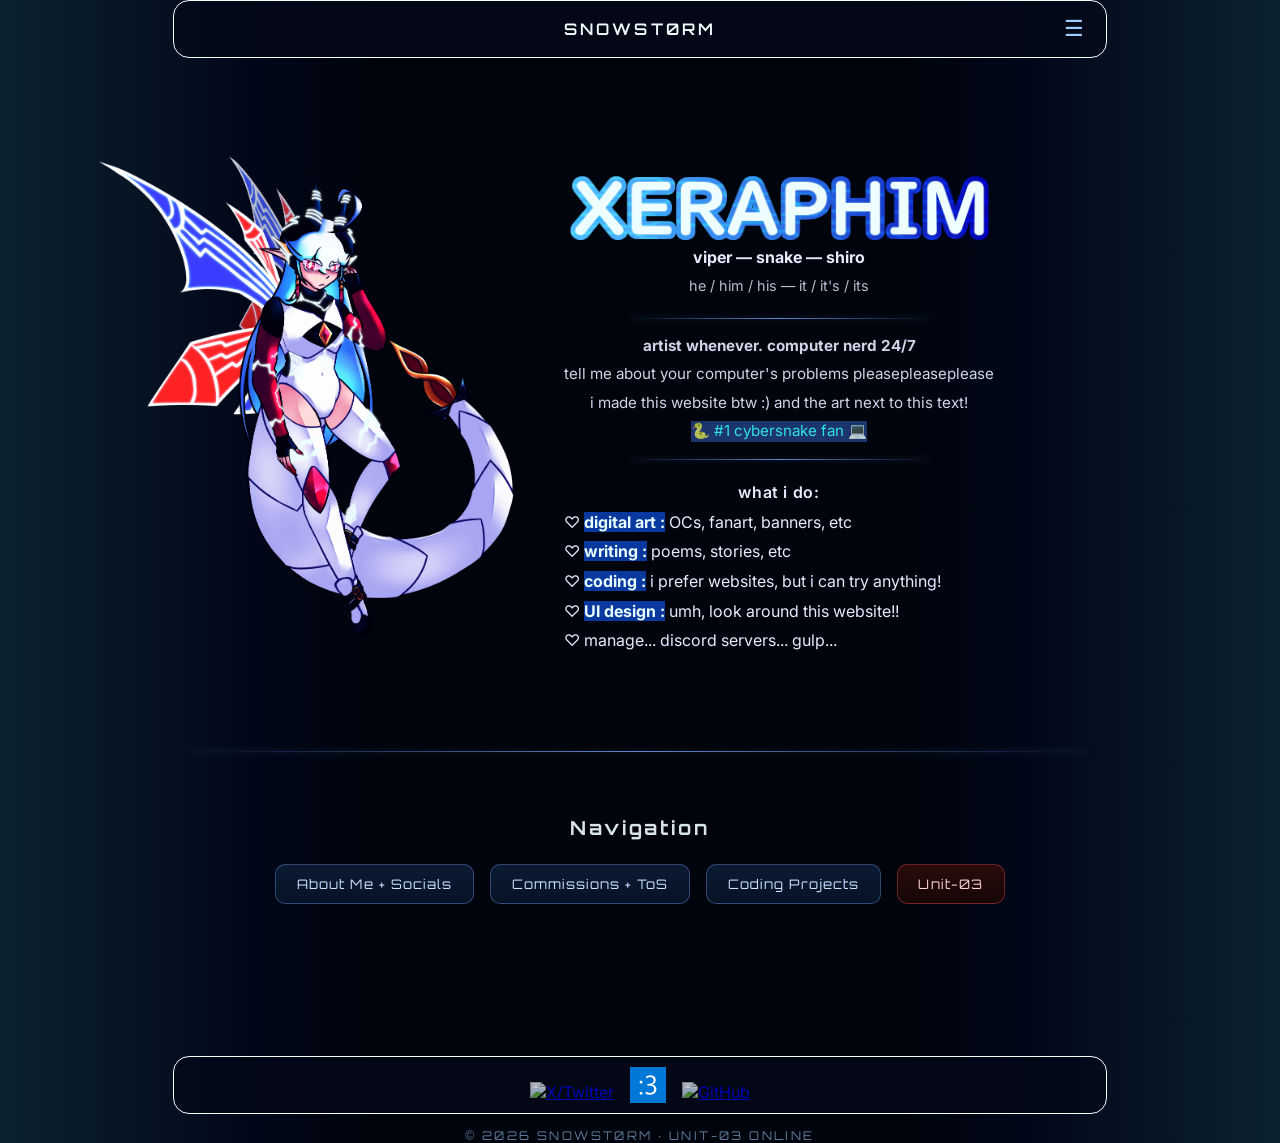
==== index.html @ 75ec4c57 "Base Files All my code for this so far, Index and About are fully done, the rest are behind the unfi" ====
<!DOCTYPE html>
<html lang="en">

<head>
    <meta charset="UTF-8">
    <meta name="viewport" content="width=device-width, initial-scale=1.0">
    <title>✦ Homepage</title>

    <link rel="preconnect" href="https://fonts.googleapis.com">
    <link rel="preconnect" href="https://fonts.gstatic.com" crossorigin>

    <link
        href="https://fonts.googleapis.com/css2?family=Inter:wght@400;500;600&family=Space+Grotesk:wght@400;600&family=Orbitron:wght@500;700&display=swap"
        rel="stylesheet">

    <link rel="stylesheet" href="css/mainstyle.css">
</head>

<body>
    <div id="header"></div>

    <div class="page-wrapper">

        <main class="page-content">
            <section class="hero">

                <div class="character-wrap">
                    <div class="character">
                        <img src="img/XRA_Wings.webp" class="layer wings" alt="" aria-hidden="true">

                        <img src="img/XRA_FullBod.webp" class="layer fullbody"
                            alt="Full-body illustration of Xeraphim, a cyber-themed character with glowing scars and mechanical wings.">

                        <img src="img/XRA_ScarsMASK.webp" class="layer scars-mask" alt="" aria-hidden="true">
                        <img src="img/XRA_ScarsBASE.webp" class="layer scars-base" alt="" aria-hidden="true">
                    </div>
                </div>

                <div class="hero-text">
                    <img src="img/xraLogo.webp" id="xraLogo" alt="XERAPHIM">

                    <p id="alias"><strong>viper — snake — shiro</strong></p>
                    <p id="prns">he / him / his — it / it's / its</p>

                    <div class="separator"></div>

                    <p class="baseinfo"><strong>artist whenever. computer nerd 24/7</strong></p>
                    <p class="baseinfo">tell me about your computer's problems pleasepleaseplease</p>
                    <p class="baseinfo">i made this website btw :) and the art next to this text!</p>
                    <p class="baseinfo" id="cysnak">🐍 #1 cybersnake fan 💻</p>

                    <div class="separator"></div>

                    <p id="wido">what i do:</p>
                    <p class="listinfo"><span>♡</span> <strong class="bgcol">digital art :</strong> OCs, fanart,
                        banners, etc</p>
                    <p class="listinfo"><span>♡</span> <strong class="bgcol">writing :</strong> poems, stories, etc</p>
                    <p class="listinfo"><span>♡</span> <strong class="bgcol">coding :</strong> i prefer websites, but i
                        can try anything!</p>
                    <p class="listinfo"><span>♡</span> <strong class="bgcol">UI design :</strong> umh, look around this
                        website!!</p>
                    <p class="listinfo"><span>♡</span> manage... discord servers... gulp...</p>
                </div>

            </section>

            <div class="separator"></div>

            <div class="navigation-section">
                <h2>Navigation</h2>

                <div class="navigation">
                    <a href="about.html">About Me + Socials</a>
                    <a href="commissions.html">Commissions + ToS</a>
                    <a href="codeCurr.html">Coding Projects</a>
                    <a href="unit03.html" class="unit_03">Unit-03</a>
                </div>
            </div>

        </main>

        <div id="footer"></div>

        <button id="back-to-top" aria-label="Back to top">
            ↑
        </button>

    </div>
    <script src="./js/includes.js"></script>
</body>

</html>
---- css/mainstyle.css ----
/* header */
.floating-header {
    position: sticky;
    top: 16px;
    z-index: 1000;
    width: 100%;
    display: flex;
    flex-direction: column;
    align-items: center;
    pointer-events: none;

    animation: headerEnter 1.2s cubic-bezier(.22, .61, .36, 1) forwards;
}

@keyframes headerEnter {
    0% {
        opacity: 0;
        transform: translateY(-40px);
    }

    100% {
        opacity: 1;
        transform: translateY(0);
    }
}

.header-inner {
    pointer-events: auto;
    width: min(900px, 90%);
    height: 56px;

    background: rgba(5, 10, 25, 0.85);
    backdrop-filter: blur(10px);

    border-radius: 16px;
    border: 1px solid #f2fdff;

    display: grid;
    grid-template-columns: 1fr auto 1fr;
    align-items: center;

    padding: 0 16px;
    animation: headerGlow 3s ease-in-out infinite;
}

@keyframes headerGlow {

    0%,
    100% {
        box-shadow:
            0 0 6px rgba(158, 203, 255, 0.35),
            0 0 12px rgba(111, 182, 255, 0.25),
            0 0 24px rgba(111, 182, 255, 0.18),
            0 8px 30px rgba(0, 0, 0, 0.45);
    }

    50% {
        box-shadow:
            0 0 4px #9ecbff,
            0 0 10px #6fb6ff,
            0 0 20px rgba(111, 182, 255, 0.8),
            0 0 40px rgba(111, 182, 255, 0.45),
            0 8px 30px rgba(0, 0, 0, 0.45);
    }
}

.header-logo {
    font-family: 'Orbitron', 'Space Grotesk', sans-serif;
    justify-self: center;
    font-weight: 600;
    letter-spacing: 0.2em;
    color: #f2fdff;

    animation: glowPulse 3s ease-in-out infinite;
}

@keyframes glowPulse {

    0%,
    100% {
        text-shadow: 0 0 6px rgba(158, 203, 255, 0.6);
    }

    50% {
        text-shadow:
            0 0 4px #9ecbff,
            0 0 8px #6fb6ff,
            0 0 16px rgba(111, 182, 255, 0.8),
            0 0 32px rgba(111, 182, 255, 0.5);
    }
}

.burger {
    justify-self: end;
    background: none;
    border: none;
    color: #9ecbff;
    font-size: 22px;
    cursor: pointer;
}

/* nav menu */
.header-nav {
    margin-top: 10px;
    width: min(900px, 90%);
    background: rgba(5, 10, 25, 0.9);
    border-radius: 12px;
    padding: 12px;
    font-family: 'Orbitron', 'Space Grotesk', sans-serif;

    display: flex;
    gap: 12px;
    justify-content: center;

    border: 1px solid #6aadff;

    /* animation */
    max-height: 0;
    opacity: 0;
    overflow: hidden;
    transform: translateY(-10px);
    transition: all 0.35s ease;

    pointer-events: none;
}

.header-nav.open {
    max-height: 200px;
    opacity: 1;
    transform: translateY(0);
    pointer-events: auto;
}

.header-nav a {
    position: relative;
    color: #6aadff;
    text-decoration: none;
    padding: 6px 14px;
    border-radius: 10px;

    transition: all 0.25s cubic-bezier(.2, .8, .2, 1);
    z-index: 1;
}

.header-nav a::before {
    content: "";
    position: absolute;
    inset: -6px;
    border-radius: 12px;
    background: rgba(120, 180, 255, 0.12);
    opacity: 0;
    transform: scale(0.9);
    transition: all 0.2s ease;
    z-index: -1;
}

.header-nav a:hover {
    transform: translateY(-3px);
    color: #f2fdff;

    text-shadow:
        0 0 6px rgba(158, 203, 255, 0.9),
        0 0 14px rgba(111, 182, 255, 0.7);
}

.header-nav a:hover::before {
    opacity: 1;
    transform: scale(1);
}

.header-nav a:active {
    transform: translateY(-1px) scale(0.97);
}

/* Unit-03 special red */
.header-nav a.unit03::before {
    background: rgba(255, 80, 80, 0.12);
}

.header-nav a.unit03:hover {
    color: #ffecec;
    transform: translateY(-3px);
    letter-spacing: 0.08em;
    filter: saturate(1.3);

    text-shadow:
        0 0 6px rgba(255, 90, 90, 0.9),
        0 0 14px rgba(255, 40, 40, 0.7);
}

.header-nav a.unit03:hover::before {
    background: rgba(255, 60, 60, 0.18);
    opacity: 1;
    transform: scale(1);
}

/* body */
html,
body {
    margin: 0;
    padding: 0;
    min-height: 100%;
    position: relative;
    overflow-x: hidden;
}

.page-wrapper {
    min-height: 100vh;
    display: flex;
    flex-direction: column;
}

.page-content {
    flex: 1;
}

body {
    background:
        linear-gradient(90deg,
            rgba(76, 204, 255, 0.15) 0%,
            rgba(29, 63, 255, 0.05) 20%,
            rgba(0, 0, 0, 0) 30%,
            rgba(0, 0, 0, 0) 70%,
            rgba(29, 63, 255, 0.05) 80%,
            rgba(76, 204, 255, 0.15) 100%),
        #00040c;

    color: #e6ecff;
    font-family: 'Inter', system-ui, sans-serif;
}

/* footer */
.site-footer {
    margin-top: 120px;
    display: flex;
    flex-direction: column;
    align-items: center;
    gap: 14px;

    animation: footerEnter 1.2s cubic-bezier(.22, .61, .36, 1) forwards;
}

@keyframes footerEnter {
    0% {
        opacity: 0;
        transform: translateY(40px);
    }

    100% {
        opacity: 1;
        transform: translateY(0);
    }
}

.footer-inner {
    pointer-events: auto;
    width: min(900px, 90%);
    height: 56px;

    background: rgba(5, 10, 25, 0.85);
    backdrop-filter: blur(10px);

    border-radius: 16px;
    border: 1px solid #f2fdff;

    display: grid;
    grid-template-columns: auto auto auto;
    justify-content: center;
    gap: 16px;
    align-items: center;

    padding: 0 16px;
    animation: footerGlow 3s ease-in-out infinite;
}

@keyframes footerGlow {

    0%,
    100% {
        box-shadow:
            0 0 6px rgba(158, 203, 255, 0.35),
            0 0 12px rgba(111, 182, 255, 0.25),
            0 0 24px rgba(111, 182, 255, 0.18),
            0 8px 30px rgba(0, 0, 0, 0.45);
    }

    50% {
        box-shadow:
            0 0 4px #9ecbff,
            0 0 10px #6fb6ff,
            0 0 20px rgba(111, 182, 255, 0.8),
            0 0 40px rgba(111, 182, 255, 0.45),
            0 8px 30px rgba(0, 0, 0, 0.45);
    }
}

.footer-core {
    display: flex;
    align-items: center;
    justify-content: center;
}

.footer-core img {
    height: 36px;
    filter: none;
}

.social-link {
    position: relative;
    transform: translateY(7px);
}

.social-link img {
    height: 20px;
    opacity: 0.75;
    transition: all 0.25s ease;
    filter: drop-shadow(0 0 0 transparent);
}

.social-link:hover img {
    opacity: 1;
    transform: translateY(-2px);
    filter:
        drop-shadow(0 0 6px rgba(158, 203, 255, 0.8)) drop-shadow(0 0 14px rgba(111, 182, 255, 0.6));
}

.social-link::before {
    content: "";
    position: absolute;
    inset: -8px;
    border-radius: 50%;
    background: rgba(120, 180, 255, 0.12);
    opacity: 0;
    transform: scale(0.8);
    transition: all 0.2s ease;
    z-index: -1;
}

.social-link:hover::before {
    opacity: 1;
    transform: scale(1);
}

/* tooltip label */
.social-link::after {
    content: attr(data-label);
    position: absolute;
    bottom: 140%;
    left: 50%;
    transform: translateX(-50%) scale(0.9);

    background: rgba(5, 10, 25, 0.95);
    color: #9ecbff;
    font-family: 'Orbitron', sans-serif;
    font-size: 11px;
    padding: 4px 8px;
    border-radius: 8px;

    border: 1px solid rgba(158, 203, 255, 0.4);
    box-shadow:
        0 0 10px rgba(158, 203, 255, 0.3);

    opacity: 0;
    pointer-events: none;
    transition: all 0.2s ease;
    white-space: nowrap;
}

.social-link:hover::after {
    opacity: 1;
    transform: translateX(-50%) scale(1);
}

.footer-text {
    font-size: 12px;
    letter-spacing: 0.2em;
    color: rgba(158, 203, 255, 0.6);
    font-family: 'Orbitron', sans-serif;
}

/* TOTOP btn */
#back-to-top {
    position: fixed;
    bottom: 1.5rem;
    right: 1.5rem;

    width: 44px;
    height: 44px;

    border-radius: 50%;
    border: 1px solid #f2fdff;
    background: rgba(5, 10, 25, 0.85);
    color: #f2fdff;

    font-size: 1.2rem;
    cursor: pointer;

    opacity: 0;
    pointer-events: none;
    transform: translateY(8px);
    transition: opacity 0.25s ease, transform 0.25s ease;
    
    animation: footerGlow 3s ease-in-out infinite;
}

#back-to-top.visible {
    opacity: 1;
    pointer-events: auto;
    transform: translateY(0);
}




/* ====== INDEX HTML ====== */
/* character */
.hero {
    min-height: 100vh;
    display: flex;
    align-items: center;
    justify-content: flex-start;
    gap: 48px;

    margin-bottom: -20rem;

    position: relative;
    padding: 2rem 4rem;
    overflow: visible;
}

.hero,
.character-wrap,
.character,
.layer {
    pointer-events: none;
}

.character {
    position: relative;
    width: 420px;
    aspect-ratio: 1 / 2;
    transform-origin: center bottom;
    margin-left: 2rem;

    animation:
        charSlideIn 1.2s cubic-bezier(.22, .61, .36, 1) forwards,
        charFloat 6s ease-in-out infinite;
    animation-delay: 0s, 1.2s;
}

@keyframes charSlideIn {
    from {
        opacity: 0;
        transform: translateX(140px);
    }

    to {
        opacity: 1;
        transform: translateX(0);
    }
}

@keyframes charFloat {
    0% {
        transform: translateY(0);
    }

    50% {
        transform: translateY(-12px);
    }

    100% {
        transform: translateY(0);
    }
}

.layer {
    position: absolute;
    top: 0;
    left: 0;
    inset: 0;
    width: 100%;
    height: auto;
    pointer-events: none;
}

.wings {
    animation: wingFlicker 6s infinite;
}

@keyframes wingFlicker {

    0%,
    92%,
    100% {
        opacity: 1;
    }

    93% {
        opacity: 0.7;
    }

    94% {
        opacity: 1;
    }

    95% {
        opacity: 0.85;
    }

    96% {
        opacity: 1;
    }
}

.scars-base {
    z-index: 3;
    animation:
        scarsFlicker 14s steps(1) infinite;
}

.scars-mask {
    mix-blend-mode: screen;
    filter: blur(1px);
    animation:
        scarsGlow 3s ease-in-out infinite,
        scarsFlicker 14s steps(1) infinite;
}

@keyframes scarsGlow {

    0%,
    100% {
        filter:
            drop-shadow(0 0 6px rgba(80, 140, 255, 0.8)) drop-shadow(0 0 12px rgba(80, 140, 255, 0.5));
        opacity: 0.9;
    }

    50% {
        filter:
            drop-shadow(0 0 6px rgba(255, 60, 60, 0.9)) drop-shadow(0 0 14px rgba(255, 60, 60, 0.7)) drop-shadow(0 0 24px rgba(255, 60, 60, 0.4));
        opacity: 1;
    }
}

@keyframes scarsFlicker {

    0%,
    92%,
    100% {
        opacity: 1;
    }

    93% {
        opacity: 0.7;
    }

    94% {
        opacity: 1;
    }

    95% {
        opacity: 0.85;
    }

    96% {
        opacity: 1;
    }
}

/* chr text */
.hero-text {
    margin-top: -20rem;
    display: flex;
    flex-direction: column;
    align-items: center;
    justify-content: center;

    text-align: center;
    max-width: 480px;

    color: #e6ecff;
    font-family: 'Inter', system-ui, sans-serif;

    opacity: 0;
    animation: textFade 0.8s ease forwards;
    animation-delay: 1.2s;
}

.hero-text p {
    margin: 0.25rem 0;
    line-height: 1.35;
    align-items: center;
    text-align: center;
}

.baseinfo {
    font-size: 0.95rem;
    opacity: 0.9;
}

.hero-text .listinfo {
    text-align: left;
    width: 100%;
    align-self: stretch;
}

.bgcol {
    background-color: #0f5bff9a;
    color: #e8feff;
}

#cysnak {
    background-color: #4983ff70;
    color: #36f8ff;
}

#wido {
    margin-top: 0.6rem;
    font-weight: 600;
    letter-spacing: 0.04em;
}

#alias {
    margin-top: 0.4rem;
}

#prns {
    margin-bottom: 0.6rem;
    opacity: 0.8;
    font-size: 0.9rem;
}

@keyframes textFade {
    from {
        opacity: 0;
    }

    to {
        opacity: 1;
    }
}

#xraLogo {
    width: 420px;
    max-width: 90vw;
    height: auto;
    display: block;
}

.separator {
    width: 70%;
    height: 1px;
    margin: 0.8rem auto;

    background: linear-gradient(to right,
            transparent,
            rgba(120, 170, 255, 0.8),
            transparent);

    box-shadow: 0 0 6px rgba(120, 170, 255, 0.35);
}

/* buttoms */
.navigation-section {
    margin: 4rem auto 2rem;
    text-align: center;

    opacity: 0;
    transform: translateY(24px);

    animation: navSlideUp 0.8s ease forwards;
    animation-delay: 2.1s;
}

@keyframes navSlideUp {
    to {
        opacity: 1;
        transform: translateY(0);
    }
}

.navigation-section h2 {
    font-family: 'Orbitron', sans-serif;
    font-size: 1.2rem;
    letter-spacing: 0.15em;
    margin-bottom: 1.5rem;
    color: #f2fdff;
    opacity: 0.9;

    animation:
        glowy 3s ease-in-out infinite;
}

@keyframes glowy {

    0%,
    100% {
        text-shadow: 0 0 6px rgba(158, 203, 255, 0.6);
    }

    50% {
        text-shadow:
            0 0 4px #9ecbff,
            0 0 8px #6fb6ff,
            0 0 16px rgba(111, 182, 255, 0.8),
            0 0 32px rgba(111, 182, 255, 0.5);
    }
}

.navigation {
    display: flex;
    justify-content: center;
    gap: 1rem;
    flex-wrap: wrap;
}

.navigation a {
    padding: 0.7rem 1.3rem;

    border: 1px solid rgba(120, 170, 255, 0.35);
    border-radius: 10px;

    color: #cfe3ff;
    text-decoration: none;

    font-family: 'Orbitron', sans-serif;
    font-size: 0.82rem;
    letter-spacing: 0.08em;

    background: linear-gradient(180deg,
            #0b1a33,
            #071225);

    transition:
        transform 0.18s ease,
        box-shadow 0.18s ease,
        border-color 0.18s ease,
        background 0.18s ease;

    animation: buttonIdleGlow 4.5s ease-in-out infinite;
}

@keyframes buttonIdleGlow {

    0%,
    100% {
        box-shadow:
            0 0 6px rgba(90, 140, 220, 0.15),
            0 6px 20px rgba(0, 0, 0, 0.5);
    }

    50% {
        box-shadow:
            0 0 10px rgba(90, 140, 220, 0.25),
            0 8px 24px rgba(0, 0, 0, 0.55);
    }
}

.navigation a:hover {
    transform: translateY(-2px);

    border-color: rgba(150, 200, 255, 0.8);

    background: linear-gradient(180deg,
            #102550,
            #0b1a33);

    box-shadow:
        0 0 14px rgba(120, 180, 255, 0.35),
        0 10px 28px rgba(0, 0, 0, 0.6);
}

.navigation a.unit_03 {
    border-color: rgba(255, 90, 90, 0.35);
    color: #ffd6d6;

    background: linear-gradient(180deg,
            #2a0b0b,
            #160606);

    animation: unitIdleGlow 4s ease-in-out infinite;
}

@keyframes unitIdleGlow {

    0%,
    100% {
        box-shadow:
            0 0 6px rgba(255, 80, 80, 0.15),
            0 6px 20px rgba(0, 0, 0, 0.6);
    }

    50% {
        box-shadow:
            0 0 12px rgba(255, 80, 80, 0.25),
            0 8px 26px rgba(0, 0, 0, 0.7);
    }
}

.navigation a.unit_03:hover {
    transform: translateY(-2px);

    border-color: rgba(255, 120, 120, 0.9);

    background: linear-gradient(180deg,
            #3a0f0f,
            #1a0707);

    box-shadow:
        0 0 18px rgba(255, 80, 80, 0.6),
        0 0 32px rgba(255, 40, 40, 0.4);

    animation: unitGlitch 3.5s infinite;
}

@keyframes unitGlitch {

    0%,
    92%,
    100% {
        transform: translateY(-2px);
        opacity: 1;
    }

    94% {
        transform: translate(-1px, -2px);
        opacity: 0.85;
    }

    96% {
        transform: translate(1px, -2px);
        opacity: 1;
        filter: hue-rotate(8deg);
    }

    98% {
        transform: translate(-0.5px, -2px);
        opacity: 0.9;
    }
}




/* ====== ABOUT HTML ====== */

/* SECTION 1 */
.about-hero {
    max-width: 1100px;
    margin: 0 auto;
    padding: 3rem 2rem 0.05rem;

    display: flex;
    flex-direction: column;
    align-items: center;
    gap: 2rem;
}

/* banner */
.about-banner {
    width: 100%;
    max-width: 900px;
    height: auto;

    border-radius: 10px;

    opacity: 0;
    transform: translateY(40px);
    animation: bannerSlideUp 0.9s cubic-bezier(.22, .61, .36, 1) forwards;
}

@keyframes bannerSlideUp {
    to {
        opacity: 1;
        transform: translateY(0);
    }
}

/* info nd txt */
.about-info {
    text-align: center;
    max-width: 520px;

    opacity: 0;
    animation: infoFade 0.8s ease forwards;
    animation-delay: 0.9s;
}

@keyframes infoFade {
    to {
        opacity: 1;
    }
}

#abtmetxt {
    width: 460px;
    max-width: 80%;
    height: auto;
    display: block;
    margin: 0 auto 0.8rem;
}

.about-info p {
    margin: 0.25rem 0;
    line-height: 1.35;
    align-items: center;
    text-align: center;
}

.about-info p.topic-break {
    margin-top: 1rem;
}

#playlistbutton {
    display: inline-block;
    margin-top: 0.4rem;
    position: relative;

    font-family: 'Orbitron', sans-serif;
    font-size: 0.95rem;
    letter-spacing: 0.08em;

    color: #cfe3ff;
    text-decoration: none;

    text-shadow:
        0 0 6px rgba(120, 180, 255, 0.35),
        0 0 14px rgba(120, 180, 255, 0.2);

    animation: playlstGlow 3.5s ease-in-out infinite;

    transition:
        color 0.25s ease,
        text-shadow 0.25s ease;
}

@keyframes playlstGlow {

    0%,
    100% {
        text-shadow:
            0 0 4px rgba(120, 180, 255, 0.25),
            0 0 10px rgba(120, 180, 255, 0.15);
    }

    50% {
        text-shadow:
            0 0 6px rgba(120, 180, 255, 0.35),
            0 0 14px rgba(120, 180, 255, 0.25);
    }
}

#playlistbutton::after {
    content: "";
    position: absolute;
    inset: -4px;

    background: linear-gradient(90deg,
            #ff48cb,
            #b24cff,
            #4d97ff,
            #43ffb4,
            #ffeb3b,
            #ff7e39,
            #ff37c6);

    background-size: 200% 100%;
    filter: blur(10px);
    opacity: 0;

    z-index: -1;
    transition: opacity 0.35s ease;
}

#playlistbutton:hover::after {
    opacity: 0.13;
    animation: rainbowText 3s linear infinite;
}

#playlistbutton:hover {
    background: linear-gradient(90deg,
            #ff6ad5,
            #c77dff,
            #6aa9ff,
            #6affc3,
            #fff06a,
            #ff9f6a,
            #ff6ad5);

    background-size: 200% 100%;
    background-position: 0% 50%;

    background-clip: text;
    -webkit-background-clip: text;
    color: transparent;

    animation: rainbowText 3s linear infinite;
}

@keyframes rainbowText {
    0% {
        background-position: 0% 50%;
    }

    100% {
        background-position: 200% 50%;
    }
}

#realqst {
    background-color: #277dff93;
    color: #fefeff;
}

#cmnt {
    margin-bottom: 0.6rem;
    opacity: 0.8;
    font-size: 0.9rem;
}

/* columns */
.info-buttons {
    display: flex;
    justify-content: center;
    align-items: flex-start;
    gap: 1.2rem;
}

.info-item {
    width: 220px;
    display: flex;
    flex-direction: column;
    align-items: center;

    text-align: center;
}

.info-toggle {
    padding: 0.65rem 1.25rem;

    border: 1px solid rgba(120, 170, 255, 0.3);
    border-radius: 999px;

    background: linear-gradient(180deg,
            #0b1a33,
            #071225);

    color: #cfe3ff;
    font-family: 'Orbitron', sans-serif;
    font-size: 0.8rem;
    letter-spacing: 0.08em;

    cursor: pointer;
    text-align: center;

    transition:
        box-shadow 0.18s ease,
        border-color 0.18s ease,
        background 0.18s ease;

    animation: pillIdleGlow 5.5s ease-in-out infinite;
}

@keyframes pillIdleGlow {

    0%,
    100% {
        box-shadow:
            0 0 6px rgba(90, 140, 220, 0.15),
            0 6px 20px rgba(0, 0, 0, 0.5);
    }

    50% {
        box-shadow:
            0 0 10px rgba(90, 140, 220, 0.25),
            0 8px 24px rgba(0, 0, 0, 0.55);
    }
}

.info-toggle:hover {
    border-color: rgba(150, 200, 255, 0.7);

    background: linear-gradient(180deg,
            #102550,
            #0b1a33);

    box-shadow:
        0 0 12px rgba(120, 180, 255, 0.3),
        0 8px 22px rgba(0, 0, 0, 0.6);
}

.info-panel {
    margin-top: 0.6rem;
    width: 100%;

    padding: 0 1rem;

    background: rgba(6, 12, 26, 0.95);
    border: 1px solid rgba(120, 170, 255, 0.35);
    border-radius: 10px;

    box-shadow:
        0 0 18px rgba(80, 140, 255, 0.18),
        0 12px 28px rgba(0, 0, 0, 0.6);

    max-height: 0;
    overflow: hidden;
    opacity: 0;

    transition:
        max-height 0.35s ease,
        opacity 0.25s ease,
        padding 0.25s ease;
}

.info-item.open .info-panel {
    max-height: 700px;
    opacity: 1;
    padding: 0.9rem 1rem;
}

.info-panel ul {
    list-style: none;
    padding-left: 0.2rem;
    margin: 0;

    font-size: 0.8rem;
    color: #b9cfff;
}

.info-panel li {
    position: relative;

    padding-left: 1.3rem;
    margin-bottom: 0.5rem;
    line-height: 1.35;
}

.info-panel li:last-child {
    margin-bottom: 0;
}

.info-panel li::before {
    content: "✦";
    position: absolute;
    left: 0;
    top: 0em;

    font-size: 1rem;
    color: #cfe3ff;
    opacity: 0.85;
}

.info-item.open .info-toggle {
    border-color: rgba(170, 210, 255, 0.9);

    box-shadow:
        0 0 16px rgba(120, 180, 255, 0.45),
        0 0 32px rgba(120, 180, 255, 0.2);
}

/* likes nd dislk */
.likes-dislikes-wrapper {
    width: min(900px, 90%);
    margin: 60px auto;

    opacity: 0;
    animation: liksfade 0.8s ease forwards;
    animation-delay: 0.9s;
}

@keyframes liksfade {
    to {
        opacity: 1;
    }
}

.likes-dislikes-table {
    display: grid;
    grid-template-columns: 1fr 1fr;
    gap: 0;

    background: rgba(5, 10, 25, 0.85);
    backdrop-filter: blur(10px);

    border-radius: 18px;
    border: 1px solid #6fb6ff;
    overflow: hidden;

    animation: tableGlow 4.5s ease-in-out infinite;
}

@keyframes tableGlow {

    0%,
    100% {
        box-shadow:
            0 0 6px rgba(111, 182, 255, 0.25),
            0 0 14px rgba(111, 182, 255, 0.18),
            0 0 26px rgba(111, 182, 255, 0.12),
            0 10px 26px rgba(0, 0, 0, 0.45);
    }

    50% {
        box-shadow:
            0 0 8px rgba(111, 182, 255, 0.55),
            0 0 18px rgba(111, 182, 255, 0.35),
            0 0 36px rgba(111, 182, 255, 0.22),
            0 12px 30px rgba(0, 0, 0, 0.45);
    }
}

.table-column {
    display: flex;
    flex-direction: column;
}

.table-column:not(:last-child) {
    border-right: 1px solid rgba(111, 182, 255, 0.45);
}

.table-header {
    padding: 14px;
    text-align: center;

    background: rgb(120, 201, 255);
    color: #041226;

    font-family: 'Orbitron', sans-serif;
    letter-spacing: 0.15em;
    font-size: 0.75rem;

    border-bottom: 1px solid rgb(120, 201, 255);
}

.table-content {
    list-style: none;
    padding: 18px;
    margin: 0;

    color: #b9cfff;
    font-size: 0.8rem;

    display: flex;
    flex-direction: column;
    gap: 10px;
}

.table-content li {
    line-height: 1.4;
}

/* byi-dni */
.byi-text,
.chr.delta,
.dni-text,
.chr.xraphim {
    opacity: 0;
}

.byi-dni {
    width: min(1100px, 90%);
    margin: 80px auto;

    display: grid;
    grid-template-columns: 1fr 1fr;
    grid-template-areas:
        "byi delta"
        "xera dni";

    gap: 2.5rem;
    align-items: center;

    padding-inline: 1rem;
    box-sizing: border-box;
}

.titlwoa {
    font-family: 'Orbitron', 'Space Grotesk', sans-serif;
    justify-self: center;
    font-weight: 600;
    letter-spacing: 0.2em;
    color: #f2fdff;

    animation: glowPulse 3s ease-in-out infinite;

}

.byi-text {
    grid-area: byi;
}

.dni-text {
    grid-area: dni;
}

.chr {
    width: 460px;
    max-width: 40vw;
    height: auto;

    filter: drop-shadow(0 0 18px rgba(111, 182, 255, 0.35));
}

.chr.delta {
    grid-area: delta;
    justify-self: end;
}

.chr.xraphim {
    grid-area: xera;
}

.animate-byi {
    animation: slideDownFade 0.8s ease-out forwards;
}

.animate-dni {
    animation: slideUpFade 0.8s ease-out forwards;
}

.chr.delta.animate-byi {
    animation-delay: 0.15s;
}

.chr.xraphim.animate-dni {
    animation-delay: 0.15s;
}

@keyframes slideDownFade {
    from {
        opacity: 0;
        transform: translateY(-30px);
    }

    to {
        opacity: 1;
        transform: translateY(0);
    }
}

@keyframes slideUpFade {
    from {
        opacity: 0;
        transform: translateY(30px);
    }

    to {
        opacity: 1;
        transform: translateY(0);
    }
}

/* socials */
.contact-socials {
    margin: 4rem auto 2rem;
    display: flex;
    flex-direction: column;
    align-items: center;
    gap: 1.4rem;

    opacity: 0;
    transform: translateY(24px);
    transition:
        opacity 0.6s ease,
        transform 0.6s ease;
}

.contact-socials.is-visible {
    opacity: 1;
    transform: translateY(0);
}

.contact-item {
    position: relative;
    min-height: 72px;

    display: flex;
    align-items: center;
    justify-content: center;
}

.contact-icon {
    position: absolute;
    left: 50%;
    transform: translateX(-50%);

    display: flex;
    align-items: center;
    justify-content: center;

    width: 44px;
    height: 44px;

    border-radius: 12px;
    border: 1px solid rgba(120, 170, 255, 0.35);
    background: linear-gradient(180deg, #0b1a33, #071225);
    cursor: pointer;

    transition:
        transform 0.35s ease,
        box-shadow 0.18s ease,
        border-color 0.18s ease;

    animation: contactIdleGlow 4.5s ease-in-out infinite;
}

.contact-item.open .contact-icon {
    transform: translateX(calc(-50% - 96px));
}

.contact-icon img {
    width: 26px;
    height: 26px;
}

@keyframes contactIdleGlow {

    0%,
    100% {
        box-shadow:
            0 0 6px rgba(90, 140, 220, 0.15),
            0 6px 20px rgba(0, 0, 0, 0.5);
    }

    50% {
        box-shadow:
            0 0 10px rgba(90, 140, 220, 0.25),
            0 8px 24px rgba(0, 0, 0, 0.55);
    }
}

.contact-icon:hover {
    --y: -2px;

    border-color: rgba(150, 200, 255, 0.8);
    background: linear-gradient(180deg, #102550, #0b1a33);
    box-shadow:
        0 0 14px rgba(120, 180, 255, 0.35),
        0 10px 28px rgba(0, 0, 0, 0.6);
}

.contact-panel {
    display: flex;
    align-items: center;
    gap: 1rem;
    margin-left: 52px;

    opacity: 0;
    transform: translateX(-12px);
    pointer-events: none;

    transition:
        opacity 0.25s ease,
        transform 0.25s ease;
}

.contact-item.open .contact-panel {
    opacity: 1;
    transform: translateX(0);
    pointer-events: auto;
}

.contact-navbtn {
    padding: 0.7rem 1.3rem;

    border: 1px solid rgba(120, 170, 255, 0.35);
    border-radius: 10px;

    color: #cfe3ff;
    text-decoration: none;

    font-family: 'Orbitron', sans-serif;
    font-size: 0.82rem;
    letter-spacing: 0.08em;

    background: linear-gradient(180deg, #0b1a33, #071225);

    transition:
        transform 0.18s ease,
        box-shadow 0.18s ease,
        border-color 0.18s ease,
        background 0.18s ease;

    animation: contactIdleGlow 4.5s ease-in-out infinite;
}

.contact-navbtn:hover {
    transform: translateY(-2px);
    border-color: rgba(150, 200, 255, 0.8);
    background: linear-gradient(180deg, #102550, #0b1a33);
    box-shadow:
        0 0 14px rgba(120, 180, 255, 0.35),
        0 10px 28px rgba(0, 0, 0, 0.6);
}

.contact-infobox {
    padding: 0.6rem 0.9rem;
    border-radius: 8px;

    background: linear-gradient(180deg,
            rgba(11, 26, 51, 0.9),
            rgba(7, 18, 37, 0.9));

    border: 1px solid rgba(120, 170, 255, 0.25);

    box-shadow:
        0 0 10px rgba(90, 140, 220, 0.15);

    max-width: 320px;
    white-space: normal;
}

.contact-info {
    font-size: 0.8rem;
    opacity: 0.85;
    margin: 0;
    line-height: 1.35;
}
















/* MOBILE */
/* headr */
@media (max-width: 768px) {
    .header-nav {
        flex-direction: column;
        align-items: center;
    }
}

/* body */
@media (max-width: 768px) {
    body {
        background:
            linear-gradient(90deg,
                rgba(76, 204, 255, 0.10) 0%,
                rgba(29, 63, 255, 0.02) 10%,
                rgba(0, 0, 0, 0) 20%,
                rgba(0, 0, 0, 0) 80%,
                rgba(29, 63, 255, 0.02) 90%,
                rgba(76, 204, 255, 0.10) 100%),
            #00040c;
    }
}

/* indx */
@media (max-width: 768px) {

    .hero {
        flex-direction: column;
        justify-content: center;
        align-items: center;
        overflow: visible;
        padding: 0.4rem;
        gap: 0.4rem;

        margin-bottom: 0rem;
    }

    .character {
        margin-top: -30rem;
        margin-bottom: -15rem;
        width: 600px;
        transform: translateY(60px) scale(0.6);
        animation: charSlideMobile 1.2s cubic-bezier(.22, .61, .36, 1) forwards;
    }

    .hero-text {
        text-align: center;
        margin: 0 auto;
        align-items: center;
        max-width: 90%;
        opacity: 0;
        animation: textFadeUp 0.8s ease forwards;
        animation-delay: 0.9s;
    }

    .hero-text h1,
    .hero-text p {
        margin: 0;
    }

}

@keyframes charSlideMobile {
    from {
        transform: translateY(120px) scale(0.6);
        opacity: 0;
    }

    to {
        transform: translateY(0) scale(0.6);
        opacity: 1;
    }
}

@keyframes textFadeUp {
    from {
        opacity: 0;
        transform: translateY(12px);
    }

    to {
        opacity: 1;
        transform: translateY(0);
    }
}

/* abt */
@media (max-width: 768px) {

    /* section padding */
    .about-hero {
        padding: 2rem 1.2rem 0.1rem;
        gap: 1.5rem;
    }

    /* banner */
    .about-banner {
        border-radius: 8px;
    }

    /* about text image */
    #abtmetxt {
        width: 100%;
        max-width: 100%;
    }

    /* button columns */
    .info-buttons {
        flex-direction: column;
        align-items: center;
        gap: 1rem;
        width: 100%;
    }

    .info-item {
        width: 100%;
        max-width: 360px;
    }

    /* panels */
    .info-panel {
        padding-left: 0.8rem;
        padding-right: 0.8rem;
    }

    /* likes/dislikes wrapper */
    .likes-dislikes-wrapper {
        margin: 40px auto;
    }

    /* table */
    .likes-dislikes-table {
        grid-template-columns: 1fr;
    }

    .table-column:not(:last-child) {
        border-right: none;
        border-bottom: 1px solid rgba(111, 182, 255, 0.45);
    }

    .table-header {
        font-size: 0.7rem;
        padding: 12px;
    }

    .table-content {
        padding: 14px;
    }

    /* byi-dni */
    .byi-dni {
        display: grid;
        grid-template-columns: 1fr 1fr;
        grid-template-areas:
            "byi byi"
            "xera delta"
            "dni dni";
        gap: 2rem;
    }

    .byi-text {
        grid-area: byi;
        animation: slideDownFade 0.8s ease-out forwards;
    }

    .xraphim {
        grid-area: xera;
        justify-self: end;
        animation: slideUpFade 0.8s ease-out forwards;
        animation-delay: 0.15s;
    }

    .delta {
        grid-area: delta;
        justify-self: start;
        animation: slideUpFade 0.8s ease-out forwards;
        animation-delay: 0.25s;
    }

    .dni-text {
        grid-area: dni;
        animation: slideDownFade 0.8s ease-out forwards;
        animation-delay: 0.4s;
    }

    .chr {
        width: min(42vw, 200px);
        max-width: 100%;
        height: auto;
        filter: drop-shadow(0 0 14px rgba(111, 182, 255, 0.35));
    }

    /* socials */
    .contact-socials {
        opacity: 1;
        transform: translateY(0);

        animation: btnfadein 1s ease-out forwards;
    }

    .contact-item {
        flex-direction: column;
        align-items: center;
        min-height: unset;

        width: 100%;
    }

    .contact-icon {
        position: relative;
        left: auto;

        --x: 0;
        --y: 0;

        transform: translate(0, 0) !important;
        left: 0 !important;
    }

    .contact-panel {
        margin-left: 0;
        margin-top: 0.8rem;
        width: 100%;
        max-width: 90%;

        flex-direction: column;
        align-items: center;

        transform: translateY(-8px);
    }

    .contact-item.open .contact-icon {
        transform: translate(0, 0) !important;
    }

    .contact-item.open .contact-panel {
        opacity: 1;
        transform: translateY(0);
        pointer-events: auto;
    }
}

@keyframes btnfadein {
    from {
        opacity: 0;
    }

    to {
        opacity: 1;
    }
}



/* PREF RED MOT */
@media (prefers-reduced-motion: reduce) {

    /* headr */
    .floating-header {
        animation: none !important;
    }

    .header-inner,
    .header-logo {
        animation: none !important;
    }

    .header-nav a,
    .header-nav a::before {
        transition: none !important;
    }

    /* === INDEX === */
    /* char */
    .character,
    .wings,
    .scars-mask {
        animation: none !important;
    }

    /* btns */
    .navigation a,
    .navigation a.unit03 {
        animation: none !important;
    }

    .navigation a.unit03:hover {
        animation: none !important;
    }

    /* === ABT === */
    .about-banner,
    .about-info {
        animation: none !important;
        opacity: 1 !important;
        transform: none !important;
    }

    #playlistbutton:hover {
        animation: none;
        background: none;
        color: #9ecbff;
    }

    *,
    *::before,
    *::after {
        animation-duration: 0.001ms !important;
        animation-iteration-count: 1 !important;
        transition-duration: 0.001ms !important;
        scroll-behavior: auto !important;
    }

    .info-toggle,
    .likes-dislikes-table,
    #playlistbutton {
        animation: none !important;
    }

    .byi-text,
    .chr.delta,
    .dni-text,
    .chr.xraphim {
        opacity: 1 !important;
        transform: none !important;
    }

    /* footr */
    .site-footer {
        animation: none !important;
    }

    .footer-inner {
        animation: none !important;
    }

}
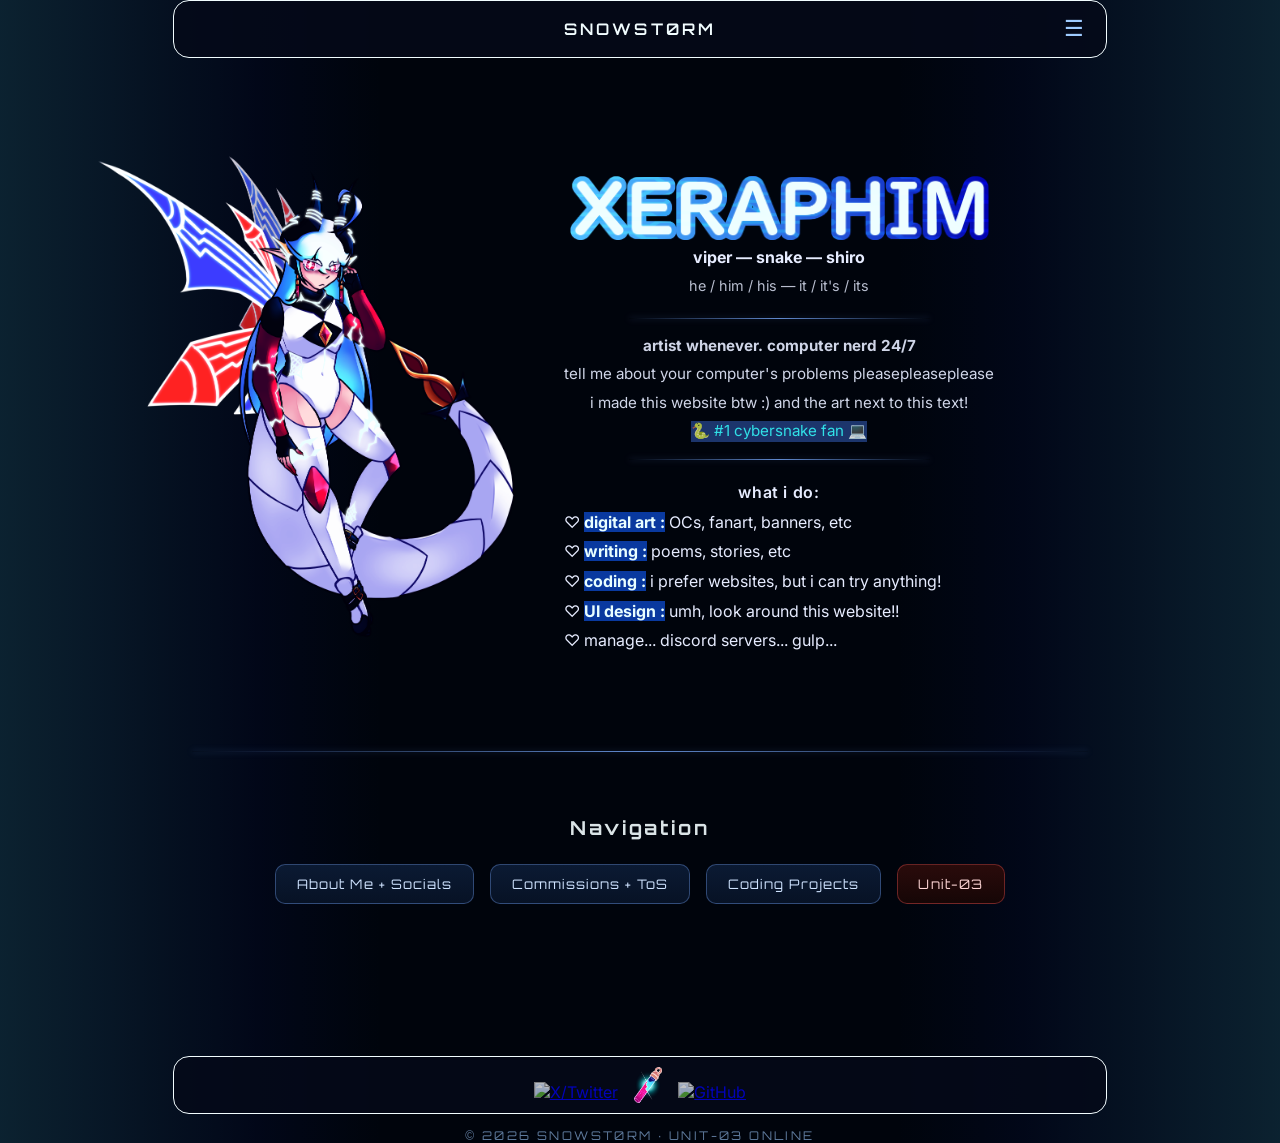
==== commit 0e17bc29: "HTML Files All the base HTML files for the website with their respective changes." ====
--- a/index.html
+++ b/index.html
@@ -5,6 +5,7 @@
     <meta charset="UTF-8">
     <meta name="viewport" content="width=device-width, initial-scale=1.0">
     <title>✦ Homepage</title>
+    <link rel="icon" type="image/webp" href="img/THEneckpiece.webp">
 
     <link rel="preconnect" href="https://fonts.googleapis.com">
     <link rel="preconnect" href="https://fonts.gstatic.com" crossorigin>
@@ -37,7 +38,7 @@
                 </div>
 
                 <div class="hero-text">
-                    <img src="img/xraLogo.webp" id="xraLogo" alt="XERAPHIM">
+                    <img src="img/xraLogo.webp" id="xraLogo" alt="XERAPHIM" loading="lazy">
 
                     <p id="alias"><strong>viper — snake — shiro</strong></p>
                     <p id="prns">he / him / his — it / it's / its</p>
--- a/css/mainstyle.css
+++ b/css/mainstyle.css
@@ -229,6 +229,10 @@
     font-family: 'Inter', system-ui, sans-serif;
 }
 
+html {
+    scroll-behavior: smooth;
+}
+
 /* footer */
 .site-footer {
     margin-top: 120px;
@@ -399,7 +403,7 @@
     pointer-events: none;
     transform: translateY(8px);
     transition: opacity 0.25s ease, transform 0.25s ease;
-    
+
     animation: footerGlow 3s ease-in-out infinite;
 }
 
@@ -880,7 +884,7 @@
 /* info nd txt */
 .about-info {
     text-align: center;
-    max-width: 520px;
+    max-width: 760px;
 
     opacity: 0;
     animation: infoFade 0.8s ease forwards;
@@ -1025,6 +1029,7 @@
     justify-content: center;
     align-items: flex-start;
     gap: 1.2rem;
+    flex-wrap: nowrap;
 }
 
 .info-item {
@@ -1518,6 +1523,1305 @@
     margin: 0;
     line-height: 1.35;
 }
+
+/* ====== COMMISSIONS HTML ====== */
+/* title and txt */
+#commtxt {
+    width: 660px;
+    max-width: 80%;
+    height: auto;
+    display: block;
+    margin: 0 auto 0.8rem;
+}
+
+.hint {
+    text-align: center;
+    margin: 0.4rem auto 1.6rem;
+
+    font-family: 'Orbitron', sans-serif;
+    font-size: 0.85rem;
+    letter-spacing: 0.06em;
+
+    color: #e6ecff;
+
+    opacity: 0.75;
+
+    text-shadow:
+        0 0 4px rgba(120, 170, 255, 0.6),
+        0 0 8px rgba(120, 170, 255, 0.25);
+
+    animation: hintPulse 3s ease-in-out infinite;
+}
+
+@keyframes hintPulse {
+
+    0%,
+    100% {
+        opacity: 0.6;
+    }
+
+    50% {
+        opacity: 0.95;
+    }
+}
+
+.hint::before {
+    content: "✦ ";
+    opacity: 0.7;
+}
+
+/* first img + separators */
+.comm-visual {
+    position: relative;
+    width: 100%;
+    max-width: 1000px;
+    margin: 4rem auto;
+
+    opacity: 0;
+    transform: translateY(24px);
+
+    transition:
+        opacity 0.7s ease,
+        transform 0.7s ease;
+}
+
+.comm-visual.is-visible {
+    opacity: 1;
+    transform: translateY(0);
+}
+
+.comm-character {
+    width: 400px;
+    display: block;
+    margin-left: auto;
+}
+
+.comm-lines {
+    position: absolute;
+    top: 0;
+    left: 0;
+    width: 100%;
+    height: 100%;
+}
+
+.line {
+    position: absolute;
+
+    width: 100%;
+    height: 2px;
+
+    mix-blend-mode: screen;
+
+    background: linear-gradient(to right,
+            transparent 0%,
+            rgba(120, 170, 255, 0.4) 15%,
+            rgba(160, 210, 255, 1) 50%,
+            rgba(160, 210, 255, 1) 80%,
+            rgba(160, 210, 255, 1) 90%,
+            rgba(120, 170, 255, 0.4) 95%,
+            transparent 100%);
+
+    box-shadow:
+        0 0 6px rgba(120, 170, 255, 0.6),
+        0 0 12px rgba(120, 170, 255, 0.4),
+        0 0 18px rgba(120, 170, 255, 0.2);
+
+    animation: lineGlow 3.5s ease-in-out infinite;
+}
+
+.line::before {
+    content: attr(data-label);
+
+    position: absolute;
+    left: 0;
+    top: -1.2rem;
+
+    font-family: 'Orbitron', sans-serif;
+    font-size: 0.8rem;
+    letter-spacing: 0.08em;
+
+    color: #cfe3ff;
+
+    text-shadow:
+        0 0 4px rgba(120, 170, 255, 0.8),
+        0 0 8px rgba(120, 170, 255, 0.4)
+}
+
+.line-head {
+    top: 32%;
+}
+
+.line-half {
+    top: 55%;
+}
+
+.line-full {
+    top: 92%;
+}
+
+@keyframes lineGlow {
+
+    0%,
+    100% {
+        box-shadow: 0 0 4px rgba(120, 170, 255, 0.25);
+    }
+
+    50% {
+        box-shadow: 0 0 10px rgba(120, 170, 255, 0.5);
+    }
+}
+
+/* prices on separators*/
+.line.hidden {
+    opacity: 0;
+    transform: scaleX(0.9) translateY(-5px);
+    pointer-events: none;
+
+    transition:
+        opacity 0.25s ease,
+        transform 0.25s ease;
+}
+
+.line.open {
+    z-index: 5;
+    filter: brightness(1.4);
+}
+
+.price-panel {
+    position: absolute;
+    top: 10px;
+    left: 0;
+
+    opacity: 0;
+    transform: translateY(-10px);
+    pointer-events: none;
+
+    padding: 0.7rem 1.1rem;
+    border-radius: 10px;
+
+    background: linear-gradient(180deg,
+            rgba(11, 26, 51, 0.95),
+            rgba(7, 18, 37, 0.95));
+
+    border: 1px solid rgba(120, 170, 255, 0.35);
+
+    box-shadow:
+        0 0 12px rgba(120, 170, 255, 0.3),
+        0 10px 30px rgba(0, 0, 0, 0.6);
+
+    transition:
+        opacity 0.25s ease,
+        transform 0.25s ease;
+}
+
+.line.open .price-panel {
+    opacity: 1;
+    transform: translateY(0);
+    pointer-events: auto;
+}
+
+.line-full .price-panel {
+    top: auto;
+    bottom: 30px;
+    transform: translateY(10px);
+}
+
+.line-full.open .price-panel {
+    transform: translateY(0);
+}
+
+/* render levels and gallery */
+.gallerytitle {
+    color: #e6ecff;
+
+    font-family: 'Orbitron', sans-serif;
+    font-size: 0.8rem;
+    letter-spacing: 0.08em;
+
+    animation: galleryTextGlow 3.5s ease-in-out infinite;
+}
+
+@keyframes galleryTextGlow {
+
+    0%,
+    100% {
+        text-shadow: 0 0 4px rgba(109, 162, 255, 0.521);
+    }
+
+    50% {
+        text-shadow: 0 0 10px rgba(120, 224, 255, 0.795);
+    }
+}
+
+.comm-examples {
+    display: flex;
+    gap: 20px;
+    justify-content: center;
+    flex-wrap: wrap;
+    margin-top: 40px;
+
+    opacity: 0;
+    transform: translateY(20px);
+
+    transition:
+        opacity 0.6s ease,
+        transform 0.6s ease;
+}
+
+.comm-examples.visible {
+    opacity: 1;
+    transform: translateY(0);
+}
+
+.art-card {
+    width: 150px;
+    cursor: pointer;
+    text-align: center;
+}
+
+.art-card img {
+    width: 100%;
+    aspect-ratio: 1 / 1;
+    object-fit: cover;
+    object-position: left;
+
+    border-radius: 10px;
+    transition: 0.3s;
+}
+
+.art-card img:hover {
+    transform: scale(1.05);
+}
+
+#gallery-lightbox {
+    position: fixed;
+    inset: 0;
+
+    display: flex;
+    justify-content: center;
+    align-items: center;
+
+    backdrop-filter: blur(8px);
+    background: rgba(0, 0, 0, 0.4);
+
+    opacity: 0;
+    pointer-events: none;
+
+    transition: opacity 0.3s ease;
+    z-index: 9999;
+}
+
+#gallery-lightbox.active {
+    opacity: 1;
+    pointer-events: auto;
+}
+
+#gallery-image {
+    max-width: 80%;
+    max-height: 80%;
+
+    opacity: 0;
+    transform: scale(0.98) translate(0, 0);
+
+    transition:
+        opacity 0.25s ease,
+        transform 0.25s ease;
+
+    cursor: zoom-in;
+    user-select: none;
+}
+
+#gallery-lightbox.active #gallery-image {
+    opacity: 1;
+    transform: scale(1) translate(0, 0);
+}
+
+#gallery-image.zoomed {
+    transform: scale(1.6) translate(var(--x, 0), var(--y, 0)) !important;
+    cursor: grab;
+    max-width: none;
+    max-height: none;
+}
+
+#gallery-image.dragging {
+    cursor: grabbing;
+}
+
+#close-btn {
+    position: absolute;
+    top: 20px;
+    right: 30px;
+
+    font-size: 28px;
+    color: white;
+    cursor: pointer;
+
+    transition: 0.2s;
+}
+
+#close-btn:hover {
+    transform: scale(1.2);
+    opacity: 0.7;
+}
+
+#prev-btn,
+#next-btn {
+    position: absolute;
+    top: 50%;
+    transform: translateY(-50%);
+
+    font-size: 28px;
+    color: white;
+    background: rgba(255, 255, 255, 0.1);
+
+    border: none;
+    padding: 10px 14px;
+    border-radius: 8px;
+
+    cursor: pointer;
+    transition: 0.2s;
+}
+
+#prev-btn:hover,
+#next-btn:hover {
+    background: rgba(255, 255, 255, 0.25);
+}
+
+#prev-btn {
+    left: 30px;
+}
+
+#next-btn {
+    right: 30px;
+}
+
+/* info */
+.section-title {
+    color: #e6ecff;
+
+    font-family: 'Orbitron', sans-serif;
+    font-size: 1rem;
+    letter-spacing: 0.08em;
+
+    margin-bottom: 10px;
+
+    animation: sectionGlow 3.5s ease-in-out infinite;
+}
+
+@keyframes sectionGlow {
+
+    0%,
+    100% {
+        text-shadow: 0 0 4px rgba(120, 183, 255, 0.562);
+    }
+
+    50% {
+        text-shadow: 0 0 10px rgba(131, 255, 249, 0.9);
+    }
+}
+
+.comm-details {
+    margin-top: 60px;
+    padding: 20px;
+    max-width: 800px;
+    margin-inline: auto;
+}
+
+.comm-details h2 {
+    margin-top: 30px;
+    margin-bottom: 10px;
+    font-size: 20px;
+}
+
+.comm-details h2:not(:first-child) {
+    margin-top: 40px;
+}
+
+.detail-block {
+    background: rgb(15, 15, 34);
+    padding: 15px;
+    border-radius: 10px;
+}
+
+.detail-block p {
+    margin: 6px 0;
+}
+
+/* background preview items */
+.bg-options {
+    margin-top: 10px;
+}
+
+.bg-item {
+    display: flex;
+    align-items: center;
+    gap: 10px;
+    margin-top: 8px;
+}
+
+.bg-item img {
+    width: 50px;
+    height: 50px;
+    object-fit: cover;
+    border-radius: 6px;
+    cursor: pointer;
+
+    transition: 0.2s;
+}
+
+.bg-item img:hover {
+    transform: scale(1.1);
+}
+
+.comm-details,
+.offer-slider {
+    opacity: 0;
+    transform: translateY(20px);
+    transition: opacity 0.8s ease, transform 0.8s ease;
+}
+
+.fade-in {
+    opacity: 1;
+    transform: translateY(0);
+}
+
+/* carousel */
+.offer-slider {
+    display: flex;
+    align-items: center;
+    justify-content: center;
+    gap: 20px;
+
+    margin-top: 80px;
+}
+
+.offer-viewport {
+    overflow: hidden;
+    width: 700px;
+}
+
+.offer-track {
+    display: flex;
+
+    overflow-x: auto;
+    scroll-snap-type: x mandatory;
+    scroll-behavior: smooth;
+
+    scrollbar-width: none;
+}
+
+.offer-track::-webkit-scrollbar {
+    display: none;
+}
+
+.offer-panel {
+    flex: 0 0 100%;
+    width: 100%;
+    box-sizing: border-box;
+
+    display: flex;
+    gap: 20px;
+
+    padding: 20px 30px;
+    border-radius: 20px;
+
+    border: 2px solid rgba(120, 170, 255, 0.3);
+
+    background: linear-gradient(180deg, #0b1a33, #071225);
+
+    transition: 0.3s ease;
+    opacity: 0.6;
+}
+
+.offer-panel.active {
+    opacity: 1;
+
+    border-color: rgba(150, 200, 255, 0.8);
+}
+
+.offer-img {
+    width: 200px;
+    aspect-ratio: 1 / 1;
+
+    border: 3px solid rgba(120, 170, 255, 0.3);
+    border-radius: 10px;
+    overflow: hidden;
+}
+
+.offer-img img {
+    width: 100%;
+    height: 100%;
+    object-fit: cover;
+}
+
+.offer-info {
+    flex: 1;
+    text-align: left;
+}
+
+.offer-info h3 {
+    font-family: 'Orbitron', sans-serif;
+    letter-spacing: 0.08em;
+    margin-bottom: 8px;
+}
+
+.offer-desc {
+    opacity: 0.8;
+    font-size: 0.9rem;
+}
+
+.offer-btn {
+    display: inline-block;
+    margin-top: 15px;
+
+    padding: 0.7rem 1.3rem;
+    cursor: pointer;
+
+    border: 1px solid rgba(120, 170, 255, 0.35);
+    border-radius: 10px;
+
+    color: #cfe3ff;
+    text-decoration: none;
+
+    font-family: 'Orbitron', sans-serif;
+    font-size: 0.82rem;
+    letter-spacing: 0.08em;
+
+    background: linear-gradient(180deg, #0b1a33, #071225);
+
+    transition: 0.2s;
+}
+
+.offer-btn:hover {
+    transform: translateY(-2px);
+
+    border-color: rgba(150, 200, 255, 0.8);
+
+    background: linear-gradient(180deg, #102550, #0b1a33);
+
+    box-shadow:
+        0 0 14px rgba(120, 180, 255, 0.35),
+        0 10px 28px rgba(0, 0, 0, 0.6);
+}
+
+.offer-arrow {
+    background: none;
+    border: none;
+
+    font-size: 28px;
+    color: #cfe3ff;
+
+    cursor: pointer;
+
+    transition: 0.2s;
+
+    text-shadow: 0 0 6px rgba(120, 180, 255, 0.4);
+}
+
+.offer-arrow:hover {
+    transform: scale(1.2);
+
+    text-shadow:
+        0 0 10px rgba(120, 180, 255, 0.8),
+        0 0 20px rgba(120, 180, 255, 0.5);
+}
+
+/* mop and stuff */
+.info-section {
+    margin-top: 80px;
+    display: flex;
+    flex-direction: column;
+    gap: 40px;
+}
+
+/* STATUS */
+.status-box {
+    text-align: center;
+}
+
+.status-label {
+    font-size: 0.75rem;
+    letter-spacing: 0.2em;
+    opacity: 0.6;
+}
+
+.status-open {
+    font-family: 'Orbitron', sans-serif;
+    font-size: 1.2rem;
+    letter-spacing: 0.15em;
+
+    color: #8affc1;
+
+    text-shadow:
+        0 0 6px rgba(100, 255, 200, 0.6),
+        0 0 14px rgba(100, 255, 200, 0.4);
+
+    animation: statusPulse 2.5s ease-in-out infinite;
+}
+
+@keyframes statusPulse {
+
+    0%,
+    100% {
+        text-shadow:
+            0 0 6px rgba(100, 255, 200, 0.6),
+            0 0 14px rgba(100, 255, 200, 0.4);
+    }
+
+    50% {
+        text-shadow:
+            0 0 12px rgba(100, 255, 200, 1),
+            0 0 24px rgba(100, 255, 200, 0.6);
+    }
+}
+
+/* RULES */
+.rules-grid {
+    display: flex;
+    gap: 20px;
+    justify-content: center;
+    flex-wrap: wrap;
+}
+
+.rules-box {
+    width: 250px;
+    padding: 20px;
+
+    border-radius: 15px;
+    border: 1px solid rgba(120, 170, 255, 0.3);
+
+    background: linear-gradient(180deg, #0b1a33, #071225);
+}
+
+.rules-title {
+    font-family: 'Orbitron', sans-serif;
+    font-size: 0.8rem;
+    letter-spacing: 0.1em;
+    margin-bottom: 10px;
+}
+
+.rules-box ul {
+    list-style: none;
+    padding: 0;
+}
+
+.rules-box li {
+    margin-bottom: 6px;
+    opacity: 0.85;
+}
+
+/* PAYMENT */
+.payment-box {
+    text-align: center;
+}
+
+.payment-buttons {
+    display: flex;
+    justify-content: center;
+    gap: 15px;
+    flex-wrap: wrap;
+    margin-top: 10px;
+}
+
+.payment-note {
+    font-size: 0.75rem;
+    opacity: 0.6;
+    margin-top: 8px;
+}
+
+/* MORE INFO */
+.more-info {
+    text-align: center;
+}
+
+.info-buttons {
+    display: flex;
+    justify-content: center;
+    gap: 15px;
+    flex-wrap: wrap;
+    margin-top: 10px;
+}
+
+/* buttons style */
+.payment-btn,
+.info-btn {
+    padding: 0.7rem 1.3rem;
+
+    border: 1px solid rgba(120, 170, 255, 0.35);
+    border-radius: 10px;
+
+    color: #cfe3ff;
+    text-decoration: none;
+
+    font-family: 'Orbitron', sans-serif;
+    font-size: 0.82rem;
+    letter-spacing: 0.08em;
+
+    background: linear-gradient(180deg,
+            #0b1a33,
+            #071225);
+
+    transition:
+        transform 0.18s ease,
+        box-shadow 0.18s ease,
+        border-color 0.18s ease,
+        background 0.18s ease;
+
+    animation: buttonIdleGlow 4.5s ease-in-out infinite;
+}
+
+.payment-btn:hover,
+.info-btn:hover {
+    transform: translateY(-2px);
+
+    border-color: rgba(150, 200, 255, 0.8);
+
+    background: linear-gradient(180deg,
+            #102550,
+            #0b1a33);
+
+    box-shadow:
+        0 0 14px rgba(120, 180, 255, 0.35),
+        0 10px 28px rgba(0, 0, 0, 0.6);
+}
+
+/* ====== TOS HTML ====== */
+.tos-page {
+    max-width: 1000px;
+    margin-inline: auto;
+
+    padding: 40px 20px 10px;
+
+    opacity: 0;
+    transform: translateY(15px);
+
+    animation:
+        tosFadeIn 0.8s ease forwards;
+}
+
+.tos-hero {
+    position: relative;
+    overflow: hidden;
+
+    text-align: center;
+
+    margin-bottom: 60px;
+    padding: 30px 20px;
+
+    background: rgb(15, 15, 34);
+
+    border-radius: 14px;
+    border: 1px solid rgba(120, 170, 255, 0.15);
+
+    animation:
+        tosAmbientGlow 5s ease-in-out infinite;
+}
+
+.tos-hero::before {
+    content: "";
+
+    position: absolute;
+    inset: -40%;
+
+    background:
+        radial-gradient(circle,
+            rgba(120, 180, 255, 0.12),
+            transparent 70%);
+
+    pointer-events: none;
+}
+
+.tos-hero h1 {
+    position: relative;
+
+    color: #e6ecff;
+
+    font-family: 'Orbitron', sans-serif;
+    font-size: clamp(1.8rem, 4vw, 2.8rem);
+    letter-spacing: 0.08em;
+
+    margin-bottom: 15px;
+
+    text-shadow:
+        0 0 6px rgba(120, 180, 255, 0.18);
+}
+
+.tos-hero p {
+    position: relative;
+
+    max-width: 700px;
+    margin-inline: auto;
+
+    line-height: 1.7;
+    opacity: 0.8;
+}
+
+.tos-button {
+    position: relative;
+
+    display: inline-block;
+
+    margin-top: 25px;
+    padding: 0.75rem 1.4rem;
+
+    border: 1px solid rgba(120, 170, 255, 0.35);
+    border-radius: 10px;
+
+    color: #cfe3ff;
+    text-decoration: none;
+
+    font-family: 'Orbitron', sans-serif;
+    font-size: 0.82rem;
+    letter-spacing: 0.08em;
+
+    background:
+        linear-gradient(180deg,
+            #0b1a33,
+            #071225);
+
+    transition:
+        transform 0.18s ease,
+        box-shadow 0.18s ease,
+        border-color 0.18s ease;
+}
+
+.tos-button:hover {
+    transform: translateY(-2px);
+
+    border-color: rgba(150, 200, 255, 0.8);
+
+    box-shadow:
+        0 0 14px rgba(120, 180, 255, 0.2);
+}
+
+.tos-grid {
+    display: grid;
+
+    grid-template-columns:
+        repeat(auto-fit, minmax(280px, 1fr));
+
+    gap: 20px;
+}
+
+.tos-card {
+    position: relative;
+
+    background: rgb(15, 15, 34);
+
+    padding: 20px;
+    border-radius: 12px;
+
+    border: 1px solid rgba(120, 170, 255, 0.12);
+
+    transition:
+        transform 0.2s ease,
+        border-color 0.2s ease,
+        box-shadow 0.2s ease;
+
+    animation:
+        tosAmbientGlow 6s ease-in-out infinite;
+
+    z-index: 1;
+}
+
+.tos-card::before {
+    content: "";
+
+    position: absolute;
+    inset: -15px;
+
+    border-radius: inherit;
+
+    background:
+        radial-gradient(circle,
+            rgba(120, 180, 255, 0.12),
+            transparent 70%);
+
+    z-index: -1;
+    pointer-events: none;
+
+    filter: blur(18px);
+
+    opacity: 0.7;
+}
+
+.tos-card>* {
+    position: relative;
+    z-index: 2;
+}
+
+.tos-card:hover {
+    transform: translateY(-3px);
+
+    border-color:
+        rgba(150, 200, 255, 0.4);
+
+    box-shadow:
+        0 0 20px rgba(120, 180, 255, 0.08);
+}
+
+.tos-card h2 {
+    position: relative;
+
+    color: #e6ecff;
+
+    font-family: 'Orbitron', sans-serif;
+    font-size: 0.95rem;
+    letter-spacing: 0.08em;
+
+    margin-bottom: 14px;
+
+    text-shadow:
+        0 0 4px rgba(120, 180, 255, 0.12);
+}
+
+.tos-card ul {
+    position: relative;
+
+    padding-left: 18px;
+    margin: 0;
+}
+
+.tos-card li {
+    margin-bottom: 10px;
+
+    line-height: 1.6;
+    opacity: 0.82;
+}
+
+.tos-update {
+    text-align: center;
+
+    margin-top: 18px;
+    margin-bottom: 10px;
+
+    font-size: 0.72rem;
+    letter-spacing: 0.08em;
+
+    font-family: 'Orbitron', sans-serif;
+
+    color: rgba(210, 225, 255, 0.45);
+
+    text-shadow:
+        0 0 6px rgba(120, 180, 255, 0.08);
+
+    opacity: 0.7;
+}
+
+.tos-separator {
+    margin-top: 75px;
+}
+
+@keyframes tosFadeIn {
+    from {
+        opacity: 0;
+        transform: translateY(15px);
+    }
+
+    to {
+        opacity: 1;
+        transform: translateY(0);
+    }
+}
+
+@keyframes tosAmbientGlow {
+
+    0%,
+    100% {
+        box-shadow:
+            0 0 10px rgba(120, 180, 255, 0.03);
+    }
+
+    50% {
+        box-shadow:
+            0 0 18px rgba(120, 180, 255, 0.08);
+    }
+}
+
+/* ====== FAQ HTML ====== */
+#faqtxt {
+    width: 660px;
+    max-width: 80%;
+    height: auto;
+    display: block;
+    margin: 0 auto 0.8rem;
+
+    animation:
+        faqFadeIn 0.8s ease forwards;
+}
+
+/* feedback carousel */
+.feedback-section {
+    text-align: center;
+    margin-top: 40px;
+
+    animation:
+        faqFadeIn 1s ease forwards;
+}
+
+.feedback-slider {
+    display: flex;
+    align-items: center;
+    justify-content: center;
+    gap: 20px;
+    margin-top: 40px;
+}
+
+.feedback-viewport {
+    overflow: hidden;
+    width: 700px;
+}
+
+.feedback-track {
+    display: flex;
+    overflow-x: auto;
+    scroll-snap-type: x mandatory;
+    scroll-behavior: smooth;
+    scrollbar-width: none;
+}
+
+.feedback-track::-webkit-scrollbar {
+    display: none;
+}
+
+.feedback-card {
+    flex: 0 0 100%;
+    width: 100%;
+
+    box-sizing: border-box;
+    padding: 20px 30px;
+    border-radius: 20px;
+    border: 2px solid rgba(120, 170, 255, 0.3);
+    background: linear-gradient(180deg, #0b1a33, #071225);
+
+    opacity: 0.6;
+    transition: 0.3s ease;
+    scroll-snap-align: start;
+}
+
+.feedback-card.active {
+    opacity: 1;
+    border-color: rgba(150, 200, 255, 0.8);
+}
+
+.feedback-arrow {
+    background: none;
+    border: none;
+    font-size: 28px;
+    color: #cfe3ff;
+    cursor: pointer;
+    transition: 0.2s;
+    text-shadow: 0 0 6px rgba(120, 180, 255, 0.4);
+}
+
+.feedback-arrow:hover {
+    transform: scale(1.2);
+    text-shadow:
+        0 0 10px rgba(120, 180, 255, 0.8),
+        0 0 20px rgba(120, 180, 255, 0.5);
+}
+
+.feedback-top {
+    display: flex;
+    align-items: center;
+    gap: 12px;
+    margin-bottom: 8px;
+}
+
+.feedback-top h3 {
+    font-family: 'Orbitron', sans-serif;
+    letter-spacing: 0.08em;
+    margin: 0;
+}
+
+.feedback-platform {
+    font-size: 0.8rem;
+    color: #8ab4f8;
+    border: 1px solid rgba(120, 170, 255, 0.4);
+    border-radius: 20px;
+    padding: 2px 10px;
+    background: rgba(120, 170, 255, 0.08);
+    margin-left: auto;
+}
+
+.feedback-stars {
+    color: #cfe3ff;
+    font-size: 1.1rem;
+    margin-bottom: 12px;
+    letter-spacing: 2px;
+
+    text-shadow:
+        0 0 10px rgba(120, 180, 255, 0.8),
+        0 0 20px rgba(120, 180, 255, 0.5);
+}
+
+.feedback-tags {
+    display: flex;
+    flex-wrap: wrap;
+    gap: 8px;
+    margin-bottom: 16px;
+    justify-content: center;
+}
+
+.feedback-tags span {
+    font-size: 0.78rem;
+    border: 1px solid rgba(120, 170, 255, 0.55);
+    border-radius: 20px;
+    padding: 3px 12px;
+    background: rgba(120, 170, 255, 0.1);
+    color: #cfe3ff;
+}
+
+.feedback-label {
+    font-family: 'Orbitron', sans-serif;
+    font-size: 0.7rem;
+    letter-spacing: 0.1em;
+    color: #8ab4f8;
+    margin-bottom: 4px;
+    opacity: 0.8;
+}
+
+.feedback-block {
+    margin-bottom: 12px;
+}
+
+.feedback-block p:last-child {
+    font-size: 0.92rem;
+    color: #cfe3ff;
+}
+
+/* faq */
+.faq-section {
+    margin-top: 80px;
+    text-align: center;
+
+    animation:
+        faqFadeIn 1.5s ease forwards;
+}
+
+.faq-container {
+    display: flex;
+    flex-direction: column;
+    gap: 18px;
+
+    width: min(900px, 92%);
+    margin: 30px auto 0 auto;
+}
+
+.faq-panel {
+    padding: 24px 28px;
+
+    border-radius: 20px;
+
+    text-align: left;
+
+    border:
+        2px solid rgba(120, 170, 255, 0.22);
+
+    background:
+        linear-gradient(180deg,
+            #0b1a33,
+            #071225);
+
+    transition:
+        border-color 0.25s ease,
+        transform 0.25s ease,
+        box-shadow 0.25s ease;
+}
+
+.faq-panel:hover {
+    transform: translateY(-2px);
+
+    border-color:
+        rgba(150, 200, 255, 0.65);
+
+    box-shadow:
+        0 0 18px rgba(120, 180, 255, 0.14);
+}
+
+.faq-question {
+    margin-bottom: 12px;
+
+    color: #d8e9ff;
+
+    font-family: 'Orbitron', sans-serif;
+    font-size: 1rem;
+    letter-spacing: 0.06em;
+}
+
+.faq-answer {
+    color: rgba(220, 235, 255, 0.82);
+
+    line-height: 1.7;
+    font-size: 0.95rem;
+}
+
+.faqlink {
+    color: #9ecbff;
+
+    text-decoration: none;
+
+    transition:
+        color 0.25s ease,
+        text-shadow 0.25s ease;
+}
+
+.faqlink:hover {
+    color: #eef7ff;
+
+    text-shadow:
+        0 0 8px rgba(120, 200, 255, 0.75),
+        0 0 18px rgba(120, 180, 255, 0.35);
+}
+
+.faq-nav {
+    display: flex;
+    flex-wrap: wrap;
+    gap: 10px;
+    justify-content: center;
+    margin-bottom: 30px;
+
+    animation:
+        faqFadeIn 1.5s ease forwards;
+}
+
+.faq-nav a {
+    padding: 8px 16px;
+    border-radius: 999px;
+    border: 1px solid rgba(180, 220, 255, 0.3);
+
+    background: rgba(20, 35, 60, 0.6);
+    color: #b7dcff;
+
+    text-decoration: none;
+    transition: all 0.2s ease;
+}
+
+.faq-nav a:hover {
+    color: #ffffff;
+    border-color: rgba(180, 220, 255, 0.7);
+
+    box-shadow: 0 0 12px rgba(120, 200, 255, 0.35);
+    transform: translateY(-2px);
+}
+
+/* anims */
+@keyframes faqFadeIn {
+    from {
+        opacity: 0;
+        transform: translateY(15px);
+    }
+
+    to {
+        opacity: 1;
+        transform: translateY(0);
+    }
+}
+
+
+
+
+
 
 
 
@@ -1595,6 +2899,11 @@
         margin: 0;
     }
 
+    .navigation {
+        flex-direction: column;
+        align-items: center;
+    }
+
 }
 
 @keyframes charSlideMobile {
@@ -1787,6 +3096,163 @@
     }
 }
 
+/* comms */
+@media (max-width: 768px) {
+
+    /* prices */
+    .comm-character {
+        transition: opacity 0.25s ease;
+        will-change: opacity;
+    }
+
+    .comm-visual.panel-open .comm-character {
+        opacity: 0.1;
+    }
+
+    /* gallery */
+    .comm-examples {
+        flex-direction: column;
+        align-items: center;
+    }
+
+    .art-card {
+        width: 80%;
+        max-width: 300px;
+    }
+
+    #gallery-image {
+        touch-action: none;
+    }
+
+    #prev-btn,
+    #next-btn {
+        display: none;
+    }
+
+    /* carousel */
+    .offer-viewport {
+        width: 100%;
+    }
+
+    .offer-panel {
+        flex-direction: column;
+        align-items: center;
+        text-align: center;
+        gap: 15px;
+
+        padding: 20px;
+    }
+
+    .offer-img {
+        width: 80%;
+        max-width: 250px;
+    }
+
+    .offer-img:active {
+        transform: scale(0.97);
+    }
+
+    .offer-info {
+        display: flex;
+        flex-direction: column;
+        align-items: center;
+
+        min-height: 220px;
+    }
+
+    .offer-info h3 {
+        font-size: 1rem;
+    }
+
+    .offer-desc {
+        font-size: 0.85rem;
+    }
+
+    .offer-btn {
+        width: 100%;
+        max-width: 250px;
+    }
+
+    .offer-arrow {
+        display: none;
+    }
+
+    /* feedback */
+    .feedback-viewport {
+        width: 100%;
+        max-width: 100%;
+    }
+
+    .feedback-card {
+        padding: 20px;
+        text-align: center;
+    }
+
+    .feedback-top {
+        flex-direction: column;
+        gap: 4px;
+    }
+
+    .feedback-top h3 {
+        font-size: 1rem;
+    }
+
+    .feedback-platform {
+        font-size: 0.75rem;
+        margin-left: 0;
+    }
+
+    .feedback-stars {
+        font-size: 0.95rem;
+    }
+
+    .feedback-tags {
+        justify-content: center;
+    }
+
+    .feedback-block {
+        text-align: left;
+    }
+
+    .feedback-card p {
+        max-width: 100%;
+        word-break: break-word;
+    }
+
+    .feedback-arrow {
+        display: none;
+    }
+
+    /* faq */
+    .faq-container {
+        width: 92%;
+        gap: 14px;
+    }
+
+    .faq-panel {
+        padding: 20px;
+    }
+
+    .faq-question {
+        font-size: 0.9rem;
+    }
+
+    .faq-answer {
+        font-size: 0.88rem;
+        line-height: 1.6;
+    }
+
+    .faq-nav {
+        flex-direction: column;
+        align-items: center;
+    }
+
+    .faq-nav a {
+        width: 100%;
+        max-width: 300px;
+        text-align: center;
+    }
+}
 
 
 /* PREF RED MOT */
@@ -1862,6 +3328,32 @@
         transform: none !important;
     }
 
+    /* === COMM === */
+    * {
+        animation: none !important;
+        transition: none !important;
+        scroll-behavior: auto !important;
+    }
+
+    .comm-visual {
+        opacity: 1 !important;
+        transform: none !important;
+    }
+
+    .price-panel {
+        opacity: 0;
+        transform: none;
+    }
+
+    .line.open .price-panel {
+        opacity: 1;
+    }
+
+    /* carousel */
+    .offer-track {
+        scroll-behavior: auto;
+    }
+
     /* footr */
     .site-footer {
         animation: none !important;
